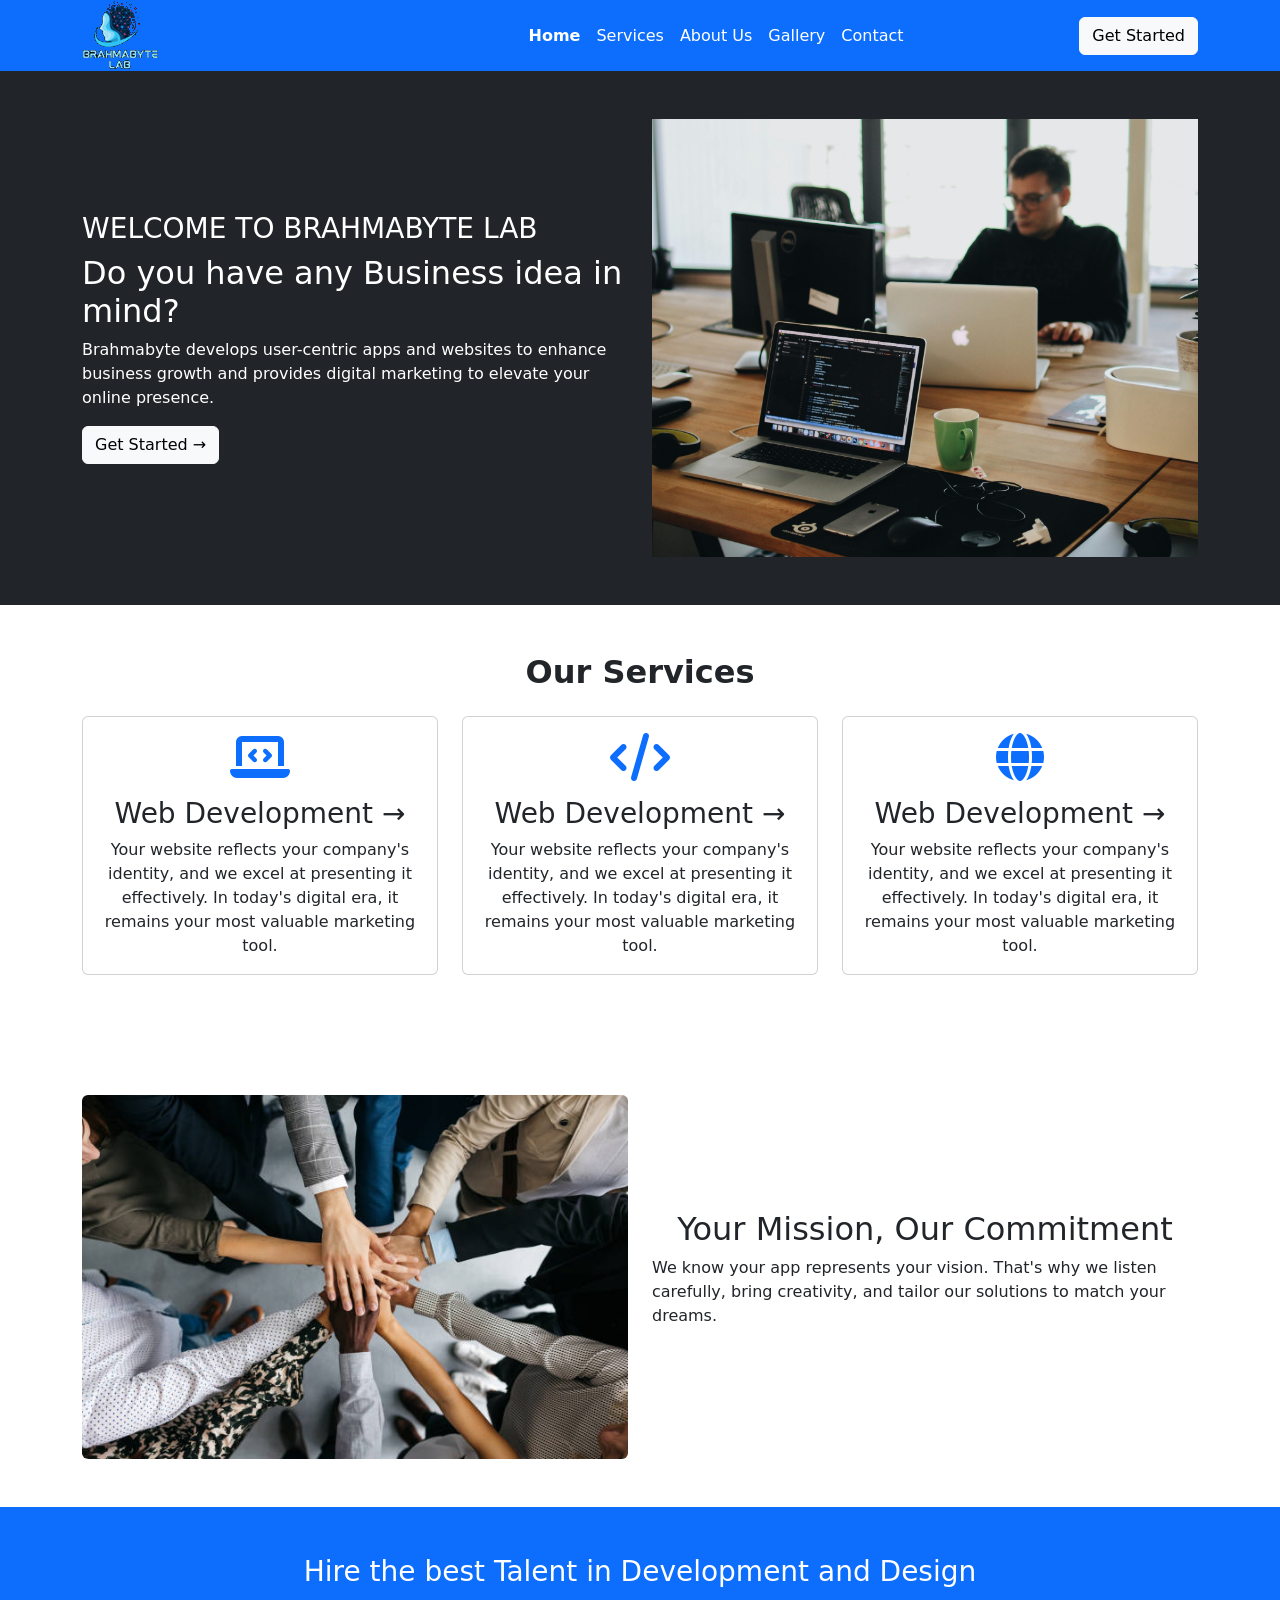
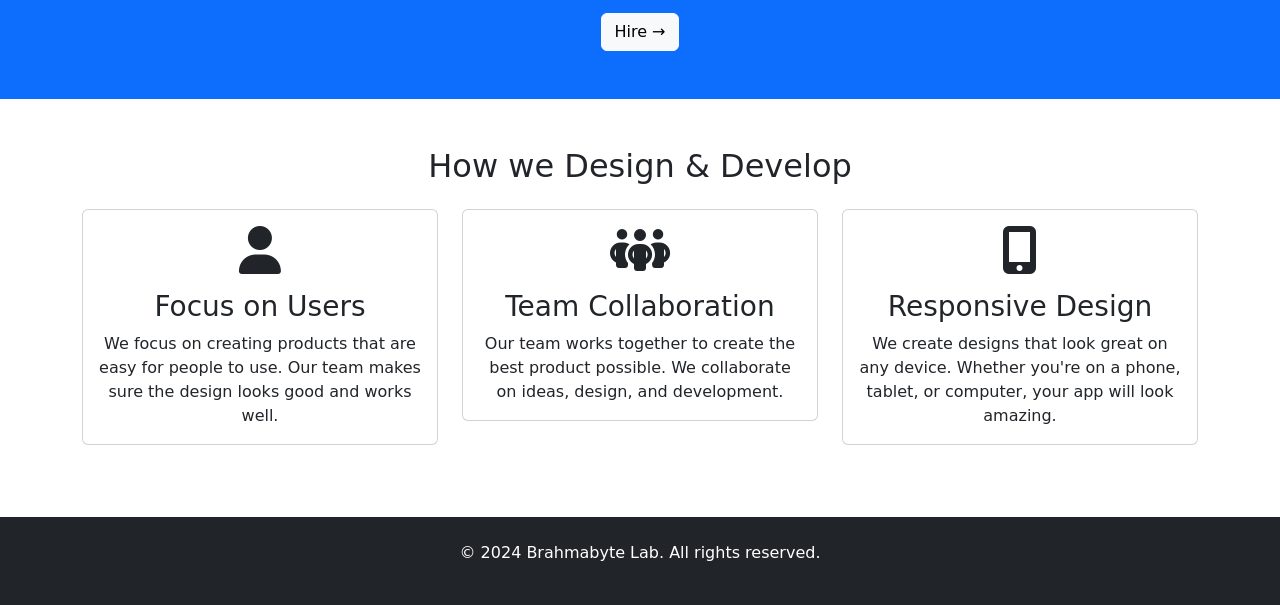
==== HTML/index.html @ d5cb7b0f "commit" ====
<!DOCTYPE html>
<html lang="en">
<head>
    <meta charset="UTF-8">
    <meta name="viewport" content="width=device-width, initial-scale=1.0">
    <title>Brahmabyte Lab</title>
    
    <!-- Bootstrap CSS -->
    <link href="https://cdn.jsdelivr.net/npm/bootstrap@5.3.3/dist/css/bootstrap.min.css" rel="stylesheet" integrity="sha384-QWTKZyjpPEjISv5WaRU9OFeRpok6YctnYmDr5pNlyT2bRjXh0JMhjY6hW+ALEwIH" crossorigin="anonymous">
    
    <!-- Font Awesome -->
    <link rel="stylesheet" href="https://cdnjs.cloudflare.com/ajax/libs/font-awesome/6.5.2/css/all.min.css" integrity="sha512-SnH5WK+bZxgPHs44uWIX+LLJAJ9/2PkPKZ5QiAj6Ta86w+fsb2TkcmfRyVX3pBnMFcV7oQPJkl9QevSCWr3W6A==" crossorigin="anonymous" referrerpolicy="no-referrer" />
    
    <!-- AOS CSS -->
    <link href="https://unpkg.com/aos@2.3.1/dist/aos.css" rel="stylesheet">
    
    <!-- Custom CSS -->
    <style>
        /* Custom styles can be added here */
    </style>
</head>
<body>

    <!-- HEADER SECTION -->
    <header class="bg-primary">
        <div class="container">
            <div class="d-flex justify-content-between align-items-center">
                <div class="logo" data-aos="zoom-in" data-aos-duration="1500">
                    <a href="index.html">
                        <img src="../IMAGES/images/brahmabyte logo.png" alt="Brahmabyte lab logo" class="img-fluid">
                    </a>
                </div>
                

                <!-- Navbar Toggler Button -->
                <button class="navbar-toggler" type="button" data-bs-toggle="collapse" data-bs-target="#navbarNav" aria-controls="navbarNav" aria-expanded="false" aria-label="Toggle navigation">
                    <span class="navbar-toggler-icon"></span>
                </button>

                <!-- Navbar Links -->
                <nav class="navbar navbar-expand-md navbar-dark bg-primary">
                    <div class="collapse navbar-collapse justify-content-end" id="navbarNav">
                        <ul class="navbar-nav">
                            <li class="nav-item"><a href="index.html" class="nav-link text-white fw-bold">Home</a></li>
                            <li class="nav-item"><a href="service.html" class="nav-link text-white">Services</a></li>
                            <li class="nav-item"><a href="about.html" class="nav-link text-white">About Us</a></li>
                            <li class="nav-item"><a href="gallery.html" class="nav-link text-white">Gallery</a></li>
                            <li class="nav-item"><a href="contact.html" class="nav-link text-white">Contact</a></li>
                        </ul>
                    </div>
                </nav>

                <div class="d-none d-md-block" data-aos="zoom-in" data-aos-duration="1500">
                    <a href="service.html" class="btn btn-light">Get Started</a>
                </div>
            </div>
        </div>
    </header>

    <!-- HOME HERO SECTION -->
    <section class="hero-section bg-dark text-white py-5">
        <div class="container">
            <div class="row align-items-center">
                <div class="col-lg-6" data-aos="fade-right" data-aos-duration="2000">
                    <h3>WELCOME TO BRAHMABYTE LAB</h3>
                    <h2>Do you have any <span>Business</span> idea in mind?</h2>
                    <p>
                        Brahmabyte develops user-centric apps and websites to enhance business growth and provides digital marketing to elevate your online presence.
                    </p>
                    <a href="service.html" class="btn btn-light">Get Started &rarr;</a>
                </div>
                <div class="col-lg-6" data-aos="fade-left" data-aos-duration="2000">
                    <img src="../IMAGES/images/pexels-djordje-petrovic-590080-2102416.jpg" alt="hero-right image" class="img-fluid">
                </div>
            </div>
        </div>
    </section>

    <!-- HOME SECTION TWO -->
    <section class="home-section-two py-5">
        <div class="container">
            <div class="text-center">
                <h2 style="font-weight:700">Our Services</h2>
            </div>
            <div class="row justify-content-center mt-4">
                <div class="col-md-6 col-lg-4 mb-4">
                    <div class="card">
                        <div class="card-body text-center">
                            <i class="fas fa-laptop-code fa-3x mb-3 text-primary"></i> <!-- Font Awesome icon -->
                            <h3 class="card-title"><a href="service.html" class="text-decoration-none text-dark">Web Development &rarr;</a></h3>
                            <p class="card-text">Your website reflects your company's identity, and we excel at presenting it effectively. In today's digital era, it remains your most valuable marketing tool.</p>
                        </div>
                    </div>
                </div>
                <div class="col-md-6 col-lg-4 mb-4">
                    <div class="card">
                        <div class="card-body text-center">
                            <i class="fas fa-code fa-3x mb-3 text-primary"></i> <!-- Font Awesome icon -->
                            <h3 class="card-title"><a href="service.html" class="text-decoration-none text-dark">Web Development &rarr;</a></h3>
                            <p class="card-text">Your website reflects your company's identity, and we excel at presenting it effectively. In today's digital era, it remains your most valuable marketing tool.</p>
                        </div>
                    </div>
                </div>
                <div class="col-md-6 col-lg-4 mb-4">
                    <div class="card">
                        <div class="card-body text-center">
                            <i class="fas fa-globe fa-3x mb-3 text-primary"></i> <!-- Font Awesome icon -->
                            <h3 class="card-title"><a href="service.html" class="text-decoration-none text-dark">Web Development &rarr;</a></h3>
                            <p class="card-text">Your website reflects your company's identity, and we excel at presenting it effectively. In today's digital era, it remains your most valuable marketing tool.</p>
                        </div>
                    </div>
                </div>
            </div>
            
        </div>
    </section>

    <!-- HOME SECTION THREE -->
    <section class="home-section-three py-5">
        <div class="container">
            <div class="row align-items-center">
                <div class="col-lg-6">
                    <img src="../IMAGES/images/hands.jpg" alt="section three image" class="img-fluid rounded">
                </div>
                
                <div class="col-lg-6">
                    <div class="text-center">
                        <h2>Your Mission, Our Commitment</h2>
                    </div>
                    <p>
                        We know your app represents your vision. That's why we listen carefully, bring creativity, and tailor our solutions to match your dreams.
                    </p>
                </div>
            </div>
        </div>
    </section>

    <!-- HOME SECTION FOUR -->
    <section class="home-section-four bg-primary text-white py-5">
        <div class="container">
            <div class="text-center">
                <h3>Hire the best Talent in <span>Development</span> and <span>Design</span></h3>
            </div>
            <div class="text-center mt-4">
                <a href="#" class="btn btn-light">Hire &rarr;</a>
            </div>
        </div>
    </section>

    <!-- HOME SECTION FIVE -->
    <section class="home-section-five py-5">
        <div class="container">
            <div class="text-center">
                <h2>How we <span>Design</span> & <span>Develop</span></h2>
            </div>
            <div class="row justify-content-center mt-4">
                <div class="col-md-6 col-lg-4 mb-4">
                    <div class="card text-center">
                        <div class="card-body">
                            <i class="fas fa-user fa-3x mb-3"></i>
                            <h3 class="card-title">Focus on Users</h3>
                            <p class="card-text">We focus on creating products that are easy for people to use. Our team makes sure the design looks good and works well.</p>
                        </div>
                    </div>
                </div>
                <div class="col-md-6 col-lg-4 mb-4">
                    <div class="card text-center">
                        <div class="card-body">
                            <i class="fas fa-people-group fa-3x mb-3"></i>
                            <h3 class="card-title">Team Collaboration</h3>
                            <p class="card-text">Our team works together to create the best product possible. We collaborate on ideas, design, and development.</p>
                        </div>
                    </div>
                </div>
                <div class="col-md-6 col-lg-4 mb-4">
                    <div class="card text-center">
                        <div class="card-body">
                            <i class="fas fa-mobile-alt fa-3x mb-3"></i>
                            <h3 class="card-title">Responsive Design</h3>
                            <p class="card-text">We create designs that look great on any device. Whether you're on a phone, tablet, or computer, your app will look amazing.</p>
                        </div>
                    </div>
                </div>
            </div>
        </div>
    </section>

    <!-- FOOTER SECTION -->
    <footer class="bg-dark text-white py-4">
        <div class="container text-center">
            <p>&copy; 2024 Brahmabyte Lab. All rights reserved.</p>
        </div>
    </footer>

    <!-- Bootstrap JS Bundle with Popper -->
    <script src="https://cdn.jsdelivr.net/npm/bootstrap@5.3.3/dist/js/bootstrap.bundle.min.js" integrity="sha384-E2AAX8gE00p79kXT4jkaVj5qFm9RVLOLziiAJQlZa3HdL6jFmyB2SoTrt5iaq1ag" crossorigin="anonymous"></script>
    
    <!-- AOS Library JS -->
    <script src="https://unpkg.com/aos@2.3.1/dist/aos.js"></script>
    <script>
        AOS.init();
    </script>
    
    <!-- jQuery -->
    <script src="https://code.jquery.com/jquery-3.6.0.min.js" integrity="sha384-KyZXEAg3QhqLMpG8r+alr9Twma2cLeQpFkV9L/7ftH4gtG2bm8A9NoG2Fdch8R2m" crossorigin="anonymous"></script>
    
    <!-- Custom JavaScript -->
    <script>
        // Add your custom JavaScript here if needed
    </script>

</body>
</html>
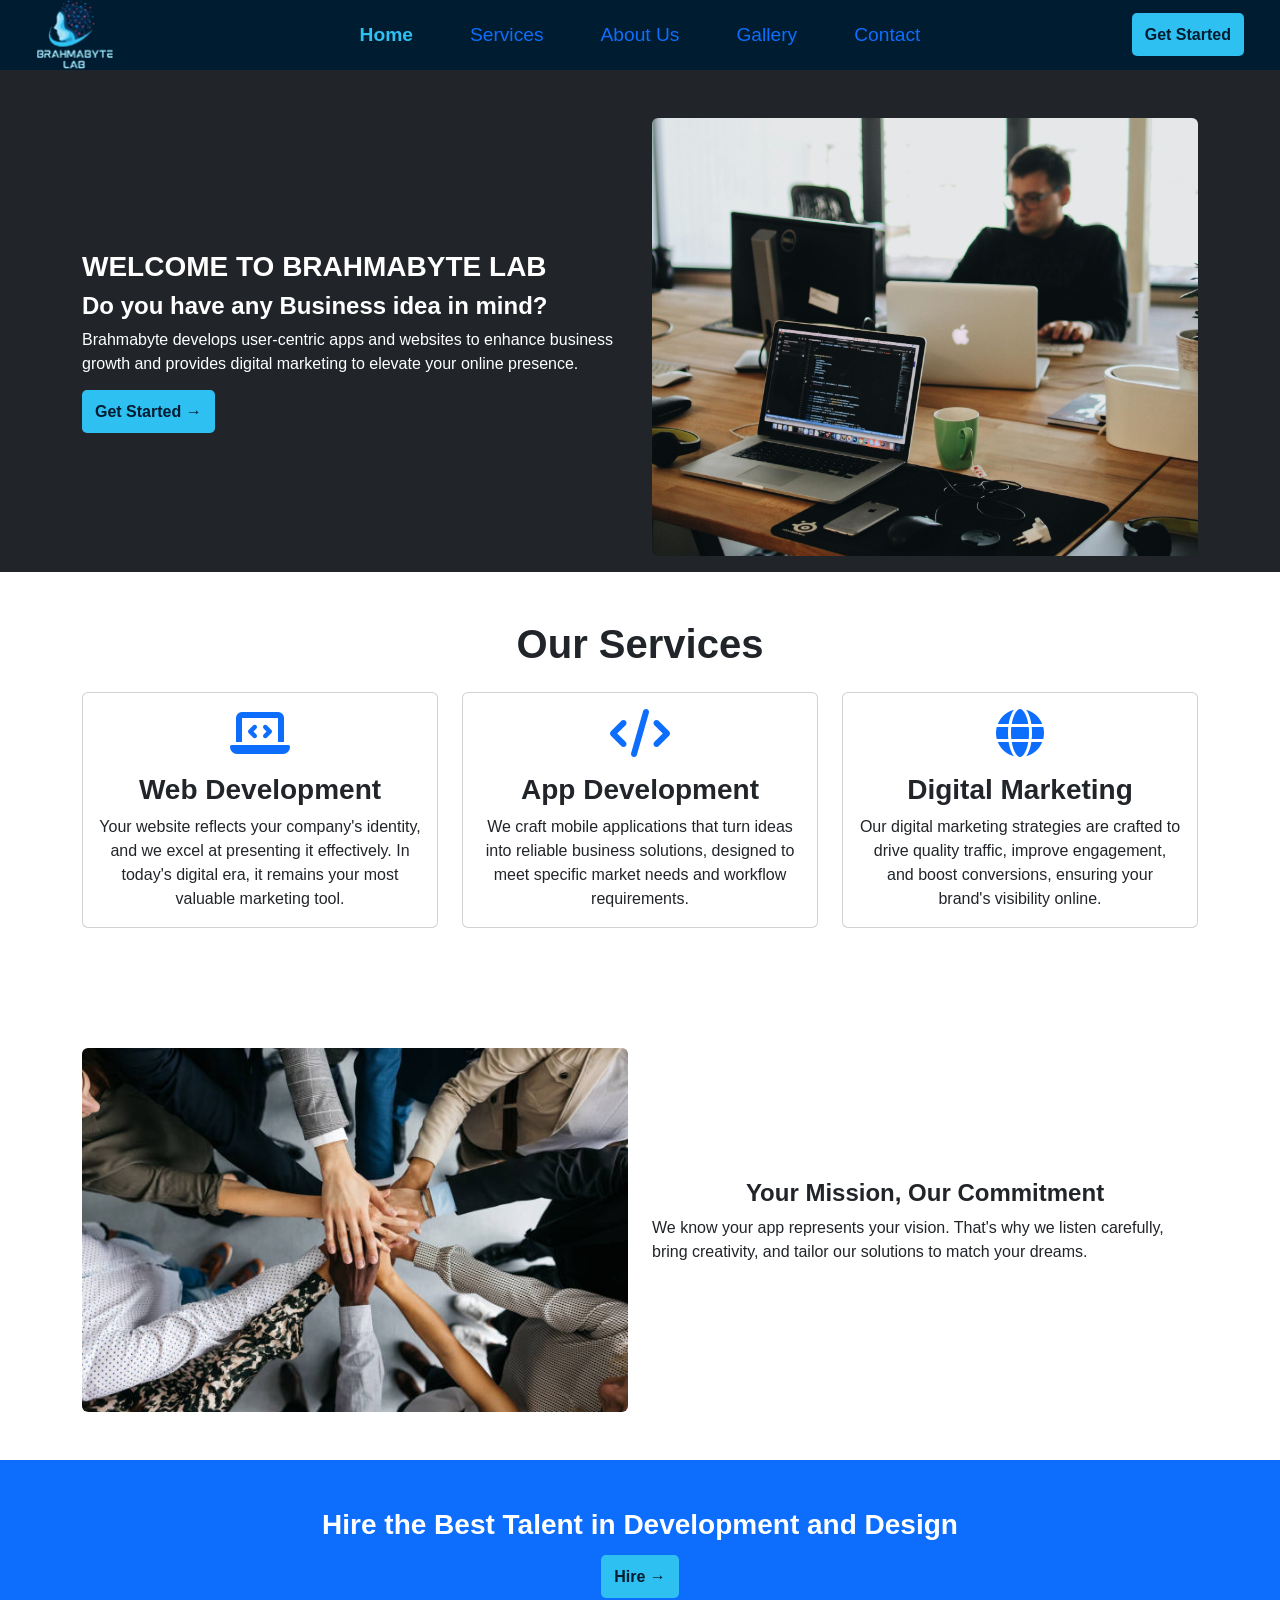
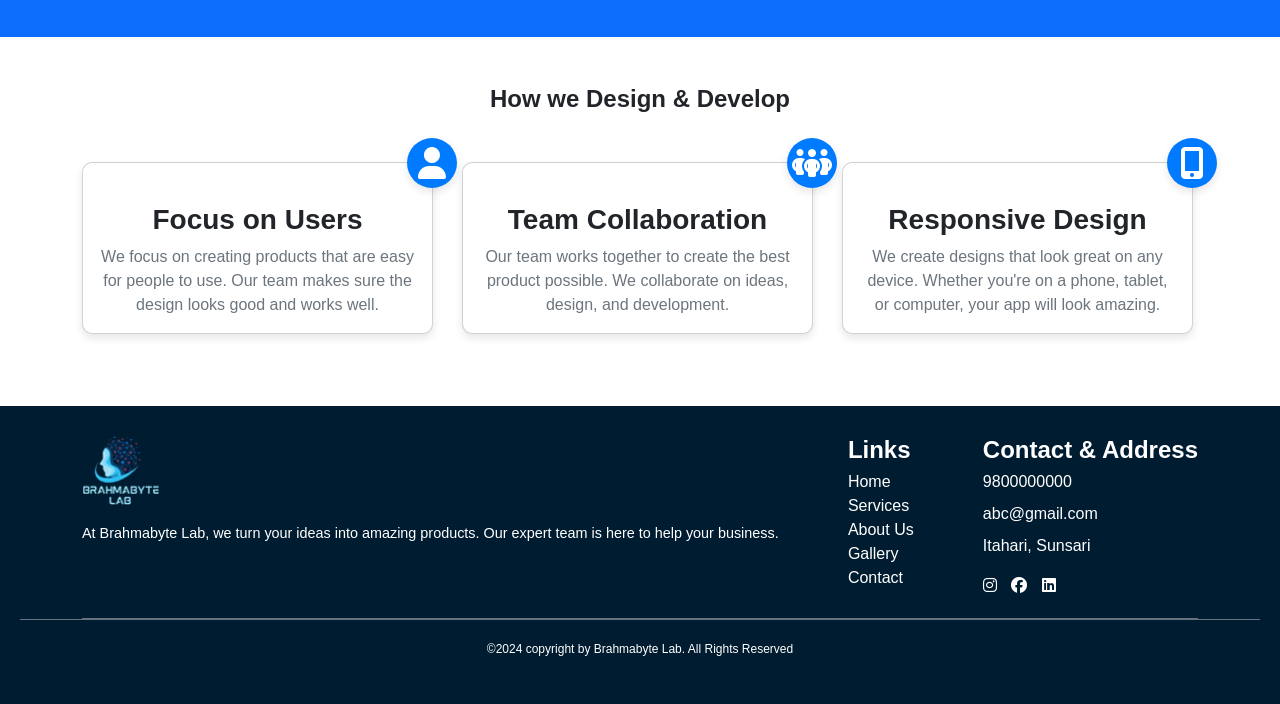
==== commit 12a0e7c6: "commit" ====
--- a/HTML/index.html
+++ b/HTML/index.html
@@ -6,71 +6,161 @@
     <title>Brahmabyte Lab</title>
     
     <!-- Bootstrap CSS -->
-    <link href="https://cdn.jsdelivr.net/npm/bootstrap@5.3.3/dist/css/bootstrap.min.css" rel="stylesheet" integrity="sha384-QWTKZyjpPEjISv5WaRU9OFeRpok6YctnYmDr5pNlyT2bRjXh0JMhjY6hW+ALEwIH" crossorigin="anonymous">
-    
+    <link href="https://cdn.jsdelivr.net/npm/bootstrap@5.3.3/dist/css/bootstrap.min.css" rel="stylesheet" integrity="sha384-QWTKZyjpPEjISv5WaRU9OFeRpok6YctnYmDr5pNlyT2bRjXh0JMhjY6hW+ALEwIH" crossorigin="anonymous">    
     <!-- Font Awesome -->
     <link rel="stylesheet" href="https://cdnjs.cloudflare.com/ajax/libs/font-awesome/6.5.2/css/all.min.css" integrity="sha512-SnH5WK+bZxgPHs44uWIX+LLJAJ9/2PkPKZ5QiAj6Ta86w+fsb2TkcmfRyVX3pBnMFcV7oQPJkl9QevSCWr3W6A==" crossorigin="anonymous" referrerpolicy="no-referrer" />
     
     <!-- AOS CSS -->
-    <link href="https://unpkg.com/aos@2.3.1/dist/aos.css" rel="stylesheet">
-    
+    <link href="https://cdn.jsdelivr.net/npm/aos@2.3.4/dist/aos.css" rel="stylesheet">
+    <link rel="stylesheet" href="../CSS/header-footer.css">
+
     <!-- Custom CSS -->
-    <style>
-        /* Custom styles can be added here */
-    </style>
+     <style>
+
+        .home-section-five .card {
+            margin-right: 5px;
+            position: relative;
+            border-radius: 10px;
+            box-shadow: 0 4px 8px rgba(0, 0, 0, 0.1);
+            transition: box-shadow 0.3s ease;
+        }
+
+        .home-section-five .icon-container {
+            position: absolute;
+            top: -25px;
+            right: -25px;
+            background-color: #007bff;
+            color: #fff;
+            width: 50px;
+            height: 50px;
+            border-radius: 50%;
+            display: flex;
+            align-items: center;
+            justify-content: center;
+            box-shadow: 0 4px 8px rgba(0, 0, 0, 0.1);
+        }
+
+        .home-section-five .icon-container i {
+            font-size: 2rem;
+        }
+
+        .home-section-five .card-title {
+            margin-top: 1.5rem;
+        }
+
+        .home-section-five .card-text {
+            color: #6c757d;
+        }
+
+        @media (max-width: 767.98px) {
+            .home-section-five .icon-container {
+                top: -15px;
+                right: -15px;
+                width: 40px;
+                height: 40px;
+            }
+
+            .home-section-five .icon-container i {
+                font-size: 1.5rem;
+            }
+        }
+
+
+
+     </style>
+ 
+
 </head>
 <body>
-
-    <!-- HEADER SECTION -->
-    <header class="bg-primary">
-        <div class="container">
-            <div class="d-flex justify-content-between align-items-center">
-                <div class="logo" data-aos="zoom-in" data-aos-duration="1500">
-                    <a href="index.html">
-                        <img src="../IMAGES/images/brahmabyte logo.png" alt="Brahmabyte lab logo" class="img-fluid">
-                    </a>
-                </div>
-                
-
-                <!-- Navbar Toggler Button -->
-                <button class="navbar-toggler" type="button" data-bs-toggle="collapse" data-bs-target="#navbarNav" aria-controls="navbarNav" aria-expanded="false" aria-label="Toggle navigation">
-                    <span class="navbar-toggler-icon"></span>
-                </button>
-
-                <!-- Navbar Links -->
-                <nav class="navbar navbar-expand-md navbar-dark bg-primary">
-                    <div class="collapse navbar-collapse justify-content-end" id="navbarNav">
-                        <ul class="navbar-nav">
-                            <li class="nav-item"><a href="index.html" class="nav-link text-white fw-bold">Home</a></li>
-                            <li class="nav-item"><a href="service.html" class="nav-link text-white">Services</a></li>
-                            <li class="nav-item"><a href="about.html" class="nav-link text-white">About Us</a></li>
-                            <li class="nav-item"><a href="gallery.html" class="nav-link text-white">Gallery</a></li>
-                            <li class="nav-item"><a href="contact.html" class="nav-link text-white">Contact</a></li>
-                        </ul>
-                    </div>
-                </nav>
-
-                <div class="d-none d-md-block" data-aos="zoom-in" data-aos-duration="1500">
-                    <a href="service.html" class="btn btn-light">Get Started</a>
-                </div>
-            </div>
-        </div>
-    </header>
+        <!-- ------HEADER SECTION--------- -->
+        <header class="small-screen-header d-block d-md-none" style="background-color: #001c30;">
+            <div class="container-fluid">
+                <div class="row align-items-center">
+                    <div class="col-6">
+                        <div class="logo" data-aos="zoom-in" data-aos-duration="1500">
+                            <a href="index.html">
+                                <img src="../IMAGES/images/brahmabyte logo.png" alt="Brahmabyte lab logo" class="img-fluid">
+                            </a>
+                        </div>
+                    </div>
+                    <div class="col-6 text-end">
+                        <!-- Bootstrap Dropdown component -->
+                        <div class="dropdown">
+                            <button class="btn btn-link dropdown-toggle" type="button" id="dropdownMenuButton" data-bs-toggle="dropdown" aria-expanded="false">
+                                <i class="fas fa-bars fa-2x text-light"></i>
+                            </button>
+                            <ul class="dropdown-menu dropdown-menu-end" aria-labelledby="dropdownMenuButton">
+                                <li><a class="dropdown-item " href="index.html">Home</a></li>
+                                <li><a class="dropdown-item" href="service.html" >Services</a></li>
+                                <li><a class="dropdown-item" href="about.html">About Us</a></li>
+                                <li><a class="dropdown-item " href="gallery.html">Gallery</a></li>
+                                <li><a class="dropdown-item" href="contact.html">Contact</a></li>
+                            </ul>
+                        </div>
+                    </div>
+                </div>
+            </div>
+        </header>
+        <!-- Large screens (desktop and above) header -->
+        <header class="large-screen-header px-4 max-w-8xl d-none d-md-block hidden md-block lg-block" style="background-color: #001c30;">
+            <div class="container-fluid">
+                <div class="row align-items-center">
+                    <div class="col-md-2">
+                        <div class="logo" data-aos="zoom-in" data-aos-duration="1500">
+                            <a href="index.html">
+                                <img src="../IMAGES/images/brahmabyte logo.png" alt="Brahmabyte lab logo" class="img-fluid">
+                            </a>
+                        </div>
+                    </div>
+                    <div class="col-md-8 text-center">
+                        <nav data-aos="zoom-in" data-aos-duration="1500">
+                            <ul class="nav d-flex flex-wrap justify-content-center align-items-center">
+                                <li class="nav-item">
+                                    <a class="nav-link" href="index.html">Home</a>
+                                </li>
+                                <li class="nav-item">
+                                    <a class="nav-link" href="service.html">Services</a>
+                                </li>
+                                <li class="nav-item">
+                                    <a class="nav-link" href="about.html">About Us</a>
+                                </li>
+                                <li class="nav-item">
+                                    <a class="nav-link" href="gallery.html">Gallery</a>
+                                </li>
+                                <li class="nav-item">
+                                    <a class="nav-link" href="contact.html">Contact</a>
+                                </li>
+                            </ul>
+                            
+                        </nav>
+                    </div>
+                    <div class="col-md-2 text-end">
+                        <div class="header-btn" data-aos="zoom-in" data-aos-duration="1500">
+                            <a href="service.html" class="btn-btn">Get Started</a>
+                        </div>
+                    </div>
+                </div>
+            </div>
+        </header>
+
+
 
     <!-- HOME HERO SECTION -->
-    <section class="hero-section bg-dark text-white py-5">
+    <section class="hero-section bg-dark text-white px-3 pt-5">
         <div class="container">
             <div class="row align-items-center">
-                <div class="col-lg-6" data-aos="fade-right" data-aos-duration="2000">
-                    <h3>WELCOME TO BRAHMABYTE LAB</h3>
+                <div class="col-md-6 mb-3" data-aos="fade-right" data-aos-duration="2000">
+                    <h3 class="mb-2">WELCOME TO BRAHMABYTE LAB</h3>
                     <h2>Do you have any <span>Business</span> idea in mind?</h2>
-                    <p>
+                    <p class="mb-4">
                         Brahmabyte develops user-centric apps and websites to enhance business growth and provides digital marketing to elevate your online presence.
-                    </p>
-                    <a href="service.html" class="btn btn-light">Get Started &rarr;</a>
-                </div>
-                <div class="col-lg-6" data-aos="fade-left" data-aos-duration="2000">
-                    <img src="../IMAGES/images/pexels-djordje-petrovic-590080-2102416.jpg" alt="hero-right image" class="img-fluid">
+                    </p >
+                    <div class="header-btn" data-aos="zoom-in" data-aos-duration="1500">
+                        <a href="service.html" class="btn-btn">Get Started &rarr;</a>
+                    </div>
+                </div>
+                <div class="col-md-6 mb-3 rounded" data-aos="fade-left" data-aos-duration="2000">
+                    <img src="../IMAGES/images/pexels-djordje-petrovic-590080-2102416.jpg" alt="hero-right image" class="img-fluid rounded">
                 </div>
             </div>
         </div>
@@ -80,33 +170,33 @@
     <section class="home-section-two py-5">
         <div class="container">
             <div class="text-center">
-                <h2 style="font-weight:700">Our Services</h2>
+                <h1 style="font-weight:700" data-aos="fade-up" data-aos-duration="1000">Our Services</h1>
             </div>
             <div class="row justify-content-center mt-4">
-                <div class="col-md-6 col-lg-4 mb-4">
+                <div class="col-md-6 col-lg-4 mb-4" data-aos="fade-up" data-aos-duration="1000">
                     <div class="card">
                         <div class="card-body text-center">
                             <i class="fas fa-laptop-code fa-3x mb-3 text-primary"></i> <!-- Font Awesome icon -->
-                            <h3 class="card-title"><a href="service.html" class="text-decoration-none text-dark">Web Development &rarr;</a></h3>
+                            <h3 class="card-title"><a href="service.html" class="text-decoration-none text-dark">Web Development</a></h3>
                             <p class="card-text">Your website reflects your company's identity, and we excel at presenting it effectively. In today's digital era, it remains your most valuable marketing tool.</p>
                         </div>
                     </div>
                 </div>
-                <div class="col-md-6 col-lg-4 mb-4">
+                <div class="col-md-6 col-lg-4 mb-4" data-aos="fade-up" data-aos-duration="1000">
                     <div class="card">
                         <div class="card-body text-center">
                             <i class="fas fa-code fa-3x mb-3 text-primary"></i> <!-- Font Awesome icon -->
-                            <h3 class="card-title"><a href="service.html" class="text-decoration-none text-dark">Web Development &rarr;</a></h3>
-                            <p class="card-text">Your website reflects your company's identity, and we excel at presenting it effectively. In today's digital era, it remains your most valuable marketing tool.</p>
-                        </div>
-                    </div>
-                </div>
-                <div class="col-md-6 col-lg-4 mb-4">
+                            <h3 class="card-title"><a href="service.html" class="text-decoration-none text-dark">App Development</a></h3>
+                            <p class="card-text">We craft mobile applications that turn ideas into reliable business solutions, designed to meet specific market needs and workflow requirements.</p>
+                        </div>
+                    </div>
+                </div>
+                <div class="col-md-6 col-lg-4 mb-4" data-aos="fade-up" data-aos-duration="1000">
                     <div class="card">
                         <div class="card-body text-center">
                             <i class="fas fa-globe fa-3x mb-3 text-primary"></i> <!-- Font Awesome icon -->
-                            <h3 class="card-title"><a href="service.html" class="text-decoration-none text-dark">Web Development &rarr;</a></h3>
-                            <p class="card-text">Your website reflects your company's identity, and we excel at presenting it effectively. In today's digital era, it remains your most valuable marketing tool.</p>
+                            <h3 class="card-title"><a href="service.html" class="text-decoration-none text-dark">Digital Marketing</a></h3>
+                            <p class="card-text">Our digital marketing strategies are crafted to drive quality traffic, improve engagement, and boost conversions, ensuring your brand's visibility online.</p>
                         </div>
                     </div>
                 </div>
@@ -119,11 +209,11 @@
     <section class="home-section-three py-5">
         <div class="container">
             <div class="row align-items-center">
-                <div class="col-lg-6">
+                <div class="col-lg-6" data-aos="fade-right" data-aos-duration="1000">
                     <img src="../IMAGES/images/hands.jpg" alt="section three image" class="img-fluid rounded">
                 </div>
                 
-                <div class="col-lg-6">
+                <div class="col-lg-6" data-aos="fade-left" data-aos-duration="1000">
                     <div class="text-center">
                         <h2>Your Mission, Our Commitment</h2>
                     </div>
@@ -139,10 +229,11 @@
     <section class="home-section-four bg-primary text-white py-5">
         <div class="container">
             <div class="text-center">
-                <h3>Hire the best Talent in <span>Development</span> and <span>Design</span></h3>
-            </div>
-            <div class="text-center mt-4">
-                <a href="#" class="btn btn-light">Hire &rarr;</a>
+                <h3>Hire the Best Talent in <span>Development</span> and <span>Design</span></h3>
+            </div>
+            
+            <div class="header-btn text-center mt-4" data-aos="zoom-in" data-aos-duration="1500">
+                <a href="service.html" class="btn-btn">Hire &rarr;</a>
             </div>
         </div>
     </section>
@@ -150,32 +241,38 @@
     <!-- HOME SECTION FIVE -->
     <section class="home-section-five py-5">
         <div class="container">
-            <div class="text-center">
+            <div class="text-center" style="margin-bottom:3rem">
                 <h2>How we <span>Design</span> & <span>Develop</span></h2>
             </div>
-            <div class="row justify-content-center mt-4">
-                <div class="col-md-6 col-lg-4 mb-4">
+            <div class="row justify-content-center">
+                <div class="col-md-6 col-lg-4 mb-4" data-aos="fade-up" data-aos-duration="1000">
                     <div class="card text-center">
+                        <div class="icon-container">
+                            <i class="fas fa-user fa-3x"></i>
+                        </div>
                         <div class="card-body">
-                            <i class="fas fa-user fa-3x mb-3"></i>
                             <h3 class="card-title">Focus on Users</h3>
                             <p class="card-text">We focus on creating products that are easy for people to use. Our team makes sure the design looks good and works well.</p>
                         </div>
                     </div>
                 </div>
-                <div class="col-md-6 col-lg-4 mb-4">
+                <div class="col-md-6 col-lg-4 mb-4" data-aos="fade-up" data-aos-duration="1000">
                     <div class="card text-center">
+                        <div class="icon-container">
+                            <i class="fas fa-people-group fa-3x"></i>
+                        </div>
                         <div class="card-body">
-                            <i class="fas fa-people-group fa-3x mb-3"></i>
                             <h3 class="card-title">Team Collaboration</h3>
                             <p class="card-text">Our team works together to create the best product possible. We collaborate on ideas, design, and development.</p>
                         </div>
                     </div>
                 </div>
-                <div class="col-md-6 col-lg-4 mb-4">
+                <div class="col-md-6 col-lg-4 mb-4" data-aos="fade-up" data-aos-duration="1000">
                     <div class="card text-center">
+                        <div class="icon-container">
+                            <i class="fas fa-mobile-alt fa-3x"></i>
+                        </div>
                         <div class="card-body">
-                            <i class="fas fa-mobile-alt fa-3x mb-3"></i>
                             <h3 class="card-title">Responsive Design</h3>
                             <p class="card-text">We create designs that look great on any device. Whether you're on a phone, tablet, or computer, your app will look amazing.</p>
                         </div>
@@ -184,17 +281,71 @@
             </div>
         </div>
     </section>
+    
 
     <!-- FOOTER SECTION -->
-    <footer class="bg-dark text-white py-4">
-        <div class="container text-center">
-            <p>&copy; 2024 Brahmabyte Lab. All rights reserved.</p>
+    <footer>
+        <div class="container">
+            <div class="footer-one">
+                <div class="column" id="col-one">
+                    <div class="logo mb-3">
+                        <a href="index.html">
+                            <img src="../IMAGES/images/brahmabyte logo.png" alt="Brahmabyte lab logo">
+                        </a>
+                    </div>
+                    <div class="col-one-p">
+                        <p>
+                            At Brahmabyte Lab, we turn your ideas into amazing products. Our expert team is here to help your business.
+                        </p>
+                    </div>
+                </div>
+                <div class="column" id="col-two">
+                    <div class="links">
+                        <h2 style="font-weight: 700; margin-bottom: 5px !important;">Links</h2>
+                        <div class="footer-link">
+                            <a href="index.html">Home</a>
+                        </div>
+                        <div class="footer-link">
+                            <a href="service.html">Services</a>
+                        </div>
+                        <div class="footer-link">
+                            <a href="about.html">About Us</a>
+                        </div>
+                        <div class="footer-link">
+                            <a href="gallery.html">Gallery</a>
+                        </div>
+                        <div class="footer-link">
+                            <a href="contact.html">Contact</a>
+                        </div>
+                    </div>
+                </div>
+                <div class="column" id="col-three">
+                    <h2  style="font-weight: 700;  margin-bottom: 5px !important;">Contact & Address</h2>
+                    <div class="cont-adrs-text">
+                        9800000000
+                    </div>
+                    <div class="cont-adrs-text">
+                        abc@gmail.com
+                    </div>
+                    <div class="cont-adrs-text">
+                        Itahari, Sunsari
+                    </div>
+                    <div class="footer-icons mt-3">
+                        <a href="#" class="mr-2"><i class="fab fa-instagram"></i></a>
+                        <a href="#" class="mr-2"><i class="fab fa-facebook"></i></a>
+                        <a href="#"><i class="fab fa-linkedin"></i></a>
+                    </div>
+                </div>
+            </div>
+        </div>
+        <div class="footer-two">
+            <p >&#169;2024 copyright by Brahmabyte Lab. All Rights Reserved</p>
         </div>
     </footer>
 
+
     <!-- Bootstrap JS Bundle with Popper -->
-    <script src="https://cdn.jsdelivr.net/npm/bootstrap@5.3.3/dist/js/bootstrap.bundle.min.js" integrity="sha384-E2AAX8gE00p79kXT4jkaVj5qFm9RVLOLziiAJQlZa3HdL6jFmyB2SoTrt5iaq1ag" crossorigin="anonymous"></script>
-    
+    <script src="https://cdn.jsdelivr.net/npm/bootstrap@5.3.3/dist/js/bootstrap.bundle.min.js" integrity="sha384-YvpcrYf0tY3lHB60NNkmXc5s9fDVZLESaAA55NDzOxhy9GkcIdslK1eN7N6jIeHz" crossorigin="anonymous"></script>    
     <!-- AOS Library JS -->
     <script src="https://unpkg.com/aos@2.3.1/dist/aos.js"></script>
     <script>
@@ -202,12 +353,52 @@
     </script>
     
     <!-- jQuery -->
-    <script src="https://code.jquery.com/jquery-3.6.0.min.js" integrity="sha384-KyZXEAg3QhqLMpG8r+alr9Twma2cLeQpFkV9L/7ftH4gtG2bm8A9NoG2Fdch8R2m" crossorigin="anonymous"></script>
-    
+    <script src="https://cdnjs.cloudflare.com/ajax/libs/jquery/3.7.1/jquery.min.js" integrity="sha512-v2CJ7UaYy4JwqLDIrZUI/4hqeoQieOmAZNXBeQyjo21dadnwR+8ZaIJVT8EE2iyI61OV8e6M8PP2/4hpQINQ/g==" crossorigin="anonymous" referrerpolicy="no-referrer"></script>    
     <!-- Custom JavaScript -->
-    <script>
-        // Add your custom JavaScript here if needed
-    </script>
+  
+        <script>
+         
+
+            // JavaScript to set active class based on current page
+            $(document).ready(function() {
+                var url = window.location.href;
+                $('.nav-link').removeClass('active');
+                $('.nav-link').each(function() {
+                    if (url.indexOf($(this).attr('href')) !== -1) {
+                        $(this).addClass('active');
+                    }
+                });
+            });
+
+             // JavaScript to set active class based on current page
+             $(document).ready(function() {
+                var url = window.location.href;
+                $('.dropdown-item').removeClass('active');
+                $('.dropdown-item').each(function() {
+                    if (url.indexOf($(this).attr('href')) !== -1) {
+                        $(this).addClass('active');
+                    }
+                });
+            });
+
+
+             
+
+            // Toggle small screen header visibility and dropdown menu
+            $(window).resize(function(){
+                if ($(window).width() < 768) {
+                    $('.small-screen-header').show();
+                    $('.large-screen-header').hide();
+                } else {
+                    $('.small-screen-header').hide();
+                    $('.large-screen-header').show();
+                }
+            });
+
+ 
+  
+        </script>
+
 
 </body>
 </html>
--- a/CSS/header-footer.css
+++ b/CSS/header-footer.css
@@ -0,0 +1,236 @@
+* {
+  margin: 0;
+  padding: 0;
+  box-sizing: border-box;
+  font-family: Arial, Helvetica, sans-serif;
+}
+
+
+
+@media (max-width: 992px) {
+  * {
+    font-size: 12px !important;
+  }
+  
+}
+html {
+  scroll-behavior: smooth;
+}
+
+/* Setting defaults */
+a {
+  text-decoration: none;
+}
+ul {
+  list-style: none;
+}
+
+/* variables */
+:root {
+  --primary-color: #001c30;
+  --secondary-color: #97e4ff;
+  --content-bg: #f5f1ef;
+  --other-color: #1b0b05;
+  --primary-two: #0a4570;
+  --btn-color: #2fc0f2;
+}
+
+/* utility classes */
+.btn-btn {
+  padding: 12px;
+  background-color: var(--btn-color);
+  color: var(--primary-color);
+  border: 1px solid transparent;
+  transition: all 0.2s ease-out;
+  border-radius: 5px;
+  font-weight: bolder;
+}
+.btn-btn:hover {
+  background-color: var(--primary-color);
+  color: var(--btn-color);
+  border: 1px solid var(--btn-color);
+}
+
+/* ---------HEADER SECTION-------------- */
+
+/* header {
+  background-color: var(--primary-color);
+  display: flex;
+  justify-content: space-between;
+  align-items: center;
+  padding: 0.2vw 4vw;
+  overflow: hidden;
+} */
+h2{
+  font-weight:700;
+  font-size:24px !important;
+}
+h3,h6,h5{
+  font-weight: 600;
+}
+
+@media (max-width: 992px) {
+  h5{
+    font-size:14px;
+  }
+}
+
+
+
+  .card-title{
+      font-weight:700;
+  }
+
+
+.nav-link.active {
+  color: #2fc0f2; /* Change to your desired active link color */
+  font-weight: bold; /* Optionally, make the font bold */
+}
+
+/* Dropdown styling */
+.dropdown-menu {
+  background-color: var(--primary-color); /* Background color */
+  border: none; /* Remove border */
+  box-shadow: 0px 8px 16px rgba(0, 0, 0, 0.1); /* Optional: Add shadow */
+}
+
+/* Dropdown item styling */
+.dropdown-item {
+  color: var(--secondary-color); /* Text color */
+  transition: color 0.3s ease; /* Transition effect for text color */
+}
+
+/* Hover effect for dropdown items */
+.dropdown-item:hover {
+  color: var(--btn-color); /* Hover color */
+  background-color: transparent; /* Optional: Remove background color */
+}
+
+/* Active dropdown item styling */
+.dropdown-item.active {
+  color: #2fc0f2; /* Change to your desired active link color */
+  font-weight: bold; /* Optionally, make the font bold */
+}
+
+nav ul {
+  display: flex;
+  column-gap: 25px;
+  font-size: 1.2rem;
+}
+
+nav ul li a {
+  color: var(--secondary-color);
+  position: relative;
+  transition: color 0.3s ease;
+  padding: 12px 5px;
+  display: inline-block;
+}
+
+nav ul li a::after {
+  content: "";
+  position: absolute;
+  width: 0%;
+  height: 2px;
+  bottom: -2px;
+  left: 0;
+  background-color: var(--secondary-color);
+  transition: width 0.3s ease-in-out, background-color 0.3s ease-in-out;
+}
+
+nav ul li a:hover::after {
+  width: 100%;
+}
+
+
+
+nav ul li a:hover {
+  color: var(--btn-color);
+}
+
+.logo {
+  height: 70px;
+  width: 80px;
+}
+.logo img {
+  height: 100%;
+  width: 100%;
+  object-fit: cover;
+}
+
+/* --------FOOTER SECTION----------- */
+footer {
+  background-color: #001c30; /* Primary color */
+  padding: 30px 20px; /* Padding top and bottom 30px, left and right 20px */
+  color: white; /* Text color */
+}
+
+.footer-one {
+  display: flex;
+  justify-content: space-between;
+  border-bottom: 1px solid rgba(255, 255, 255, 0.39); /* Light border */
+  padding-bottom: 20px; /* Space below content */
+}
+
+.logo img {
+  max-width: 100px; /* Limit logo size */
+}
+
+.col-one-p {
+  font-size: 0.9rem; /* Smaller font size */
+  line-height: 1.6; /* Larger line height */
+}
+
+.column h3 {
+  font-size: 1.2rem; /* Larger heading */
+  margin-bottom: 15px; /* Space below heading */
+}
+
+.footer-link a {
+  color: white; /* Link color */
+  transition: all 0.2s ease-out;
+}
+
+.footer-link a:hover {
+  color: #ffc107; /* Yellow hover color */
+  text-decoration: none; /* Remove underline */
+}
+
+.cont-adrs-text {
+  margin-bottom: 8px; /* Space between contact/address lines */
+}
+
+.footer-icons a {
+  color: white; /* Icon color */
+  margin-right: 10px; /* Space between icons */
+  transition: all 0.2s ease-out;
+}
+
+.footer-icons a:hover {
+  color: #ffc107; /* Yellow hover color */
+}
+
+.footer-two {
+  text-align: center; /* Center text */
+  padding-top: 20px; /* Space above text */
+  border-top: 1px solid rgba(255, 255, 255, 0.39); /* Light border at top */
+}
+
+.footer-two p{
+  font-size: 12px !important;
+}
+
+@media (max-width: 768px) {
+  .footer-one {
+      flex-direction: column; /* Stack columns vertically on small screens */
+  }
+  .column {
+      margin-bottom: 20px; /* Space between columns */
+  }
+  .footer-icons {
+      margin-top: 10px; /* Space above icons */
+  }
+}
+
+a {
+  text-decoration:none !important;
+}
